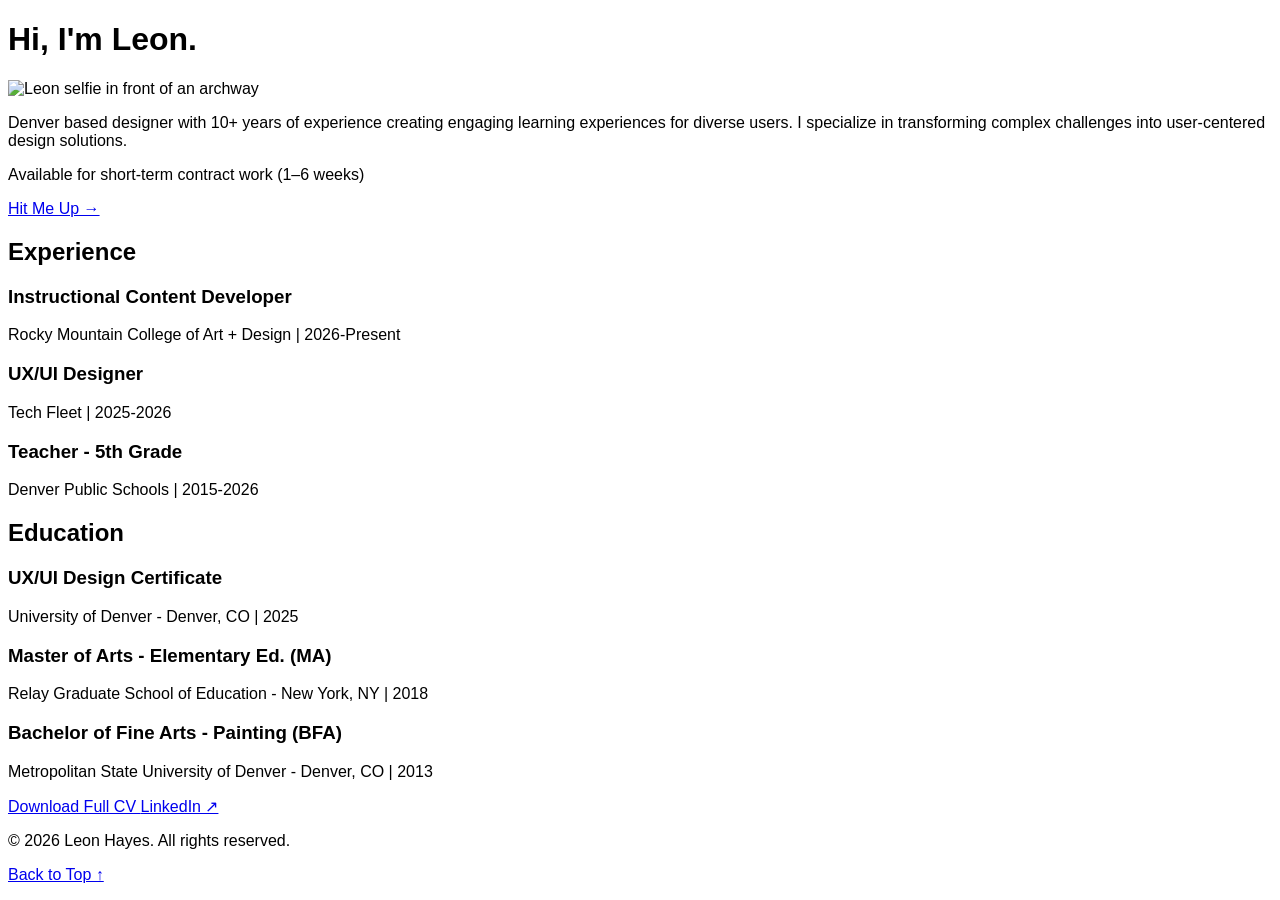
==== about.html @ 6b34eab3 "Updated nav bar to component" ====
<!DOCTYPE html>
<html lang="en">
  <head>
    <meta charset="UTF-8" />
    <meta name="viewport" content="width=device-width, initial-scale=1.0" />
    <title>About — Leon Hayes</title>
    <script src="https://cdn.tailwindcss.com"></script>
    <!-- Load the navigation Web Component -->
    <script src="components/main-nav.js" defer></script>
    <style>
      html {
        scroll-behavior: smooth;
      }
      body {
        font-family:
          -apple-system, BlinkMacSystemFont, "Segoe UI", Roboto, sans-serif;
      }
    </style>
  </head>
  <body class="bg-white text-black min-h-screen">
    <!-- Centrally Managed Web Component Navigation -->
  <main-nav></main-nav>

    <!-- Main Container Constrained to Max 1200px -->
    <div class="max-w-[1200px] mx-auto px-4 md:px-8 py-4 md:py-8">

      
      <main class="w-full space-y-16">
        <!-- TOP HERO SECTION: Left Column (Bio & Pic) | Right Column (Experience & Education Card) -->
        <div class="grid grid-cols-1 md:grid-cols-2 gap-12 items-start">
          
          <!-- LEFT COLUMN: Heading, Selfie, Bio, Availability & CTA -->
          <div class="space-y-6">
            <h1 class="text-3xl md:text-5xl font-bold tracking-tight leading-tight">
               Hi, I'm Leon.
            </h1>
            
            <div class="w-full bg-gray-100 border border-gray-200 rounded-sm overflow-hidden">
              <img
                src="Images/ArchSelfie.jpeg"
                alt="Leon selfie in front of an archway"
                class="w-full max-h-[420px] object-cover block"
              />
            </div>

            <p class="text-base md:text-lg text-gray-700 leading-relaxed">
              Denver based designer with 10+ years of experience creating engaging
              learning experiences for diverse users. I specialize in transforming
              complex challenges into user-centered design solutions.
            </p>

            <div class="flex items-center space-x-2 pt-1">
              <span class="w-2.5 h-2.5 rounded-full bg-emerald-500 animate-pulse shrink-0"></span>
              <p class="text-xs md:text-sm font-mono text-gray-700 uppercase tracking-wider">
                  Available for short-term contract work (1–6 weeks)
              </p>
            </div>

            <!-- Primary CTA Action -->
            <div class="pt-2">
              <a
                href="hit-me-up.html"
                class="inline-block bg-black text-white px-7 py-3.5 text-base font-medium hover:bg-gray-800 transition-colors rounded-sm"
              >
                Hit Me Up &rarr;
              </a>
            </div>
          </div>

          <!-- RIGHT COLUMN: Experience & Education Frame -->
          <div>
            <div class="bg-gray-50 border border-gray-200 p-6 md:p-8 space-y-6">
              
              <!-- Experience -->
              <div>
                <h2 class="text-xs md:text-sm font-mono text-gray-500 uppercase tracking-wider mb-4">
                  Experience
                </h2>
                <div class="space-y-4 border-b border-gray-200 pb-6">
                  <div>
                    <h3 class="font-bold text-base md:text-lg text-black">Instructional Content Developer</h3>
                    <p class="text-xs md:text-sm text-gray-500 mt-0.5">
                      Rocky Mountain College of Art + Design | 2026-Present
                    </p>
                  </div>
                  <div>
                    <h3 class="font-bold text-base md:text-lg text-black">UX/UI Designer</h3>
                    <p class="text-xs md:text-sm text-gray-500 mt-0.5">
                      Tech Fleet | 2025-2026
                    </p>
                  </div>
                  <div>
                    <h3 class="font-bold text-base md:text-lg text-black">Teacher - 5th Grade </h3>
                    <p class="text-xs md:text-sm text-gray-500 mt-0.5">
                      Denver Public Schools | 2015-2026
                    </p>
                  </div>
                </div>
              </div>

              <!-- Education -->
              <div>
                <h2 class="text-xs md:text-sm font-mono text-gray-500 uppercase tracking-wider mb-4">
                  Education
                </h2>
                <div class="space-y-4 mb-6">
                  <div>
                    <h3 class="font-bold text-base md:text-lg text-black">UX/UI Design Certificate</h3>
                    <p class="text-xs md:text-sm text-gray-500 mt-0.5">
                      University of Denver - Denver, CO | 2025
                    </p>
                  </div>
                  <div>
                    <h3 class="font-bold text-base md:text-lg text-black">Master of Arts - Elementary Ed. (MA)</h3>
                    <p class="text-xs md:text-sm text-gray-500 mt-0.5">
                      Relay Graduate School of Education - New York, NY | 2018
                    </p>
                  </div>
                  <div>
                    <h3 class="font-bold text-base md:text-lg text-black">Bachelor of Fine Arts - Painting (BFA)</h3>
                    <p class="text-xs md:text-sm text-gray-500 mt-0.5">
                      Metropolitan State University of Denver - Denver, CO | 2013
                    </p>
                  </div>
                </div>
              </div>

              <!-- Side-by-Side Action Buttons in Frame -->
              <div class="grid grid-cols-1 sm:grid-cols-2 gap-3 pt-2">
                <a
                  href="#"
                  class="block text-center bg-black text-white px-4 py-3 text-xs md:text-sm font-medium hover:bg-gray-800 transition-colors rounded-sm"
                >
                  Download Full CV
                </a>
                <a
                  href="https://www.linkedin.com/in/leon-hayes/"
                  target="_blank"
                  rel="noopener noreferrer"
                  class="block text-center border border-black text-black px-4 py-3 text-xs md:text-sm font-medium hover:bg-black hover:text-white transition-all rounded-sm"
                >
                  LinkedIn &#8599;
                </a>
              </div>

            </div>
          </div>

        </div>

      </main>

      <!-- Footer -->
      <footer class="mt-24 pt-8 border-t border-gray-200 text-xs md:text-sm flex justify-between items-center">
        <p>&copy; 2026 Leon Hayes. All rights reserved.</p>
        <a
          href="#"
          class="border border-black px-3 py-1 font-medium hover:bg-black hover:text-white transition-all"
        >
          Back to Top &uarr;
        </a>
      </footer>

    </div>

    <!-- Mobile Menu Accessible Toggle Script -->
    <script>
      document.addEventListener('DOMContentLoaded', () => {
        const toggleBtn = document.getElementById('menu-toggle');
        const mobileMenu = document.getElementById('mobile-menu');
        const openIcon = document.getElementById('menu-open-icon');
        const closeIcon = document.getElementById('menu-close-icon');

        if (toggleBtn && mobileMenu) {
          toggleBtn.addEventListener('click', () => {
            const isExpanded = toggleBtn.getAttribute('aria-expanded') === 'true';
            toggleBtn.setAttribute('aria-expanded', !isExpanded);
            mobileMenu.classList.toggle('hidden');
            openIcon.classList.toggle('hidden');
            closeIcon.classList.toggle('hidden');
          });

          // Close menu on ESC key press
          document.addEventListener('keydown', (e) => {
            if (e.key === 'Escape' && toggleBtn.getAttribute('aria-expanded') === 'true') {
              toggleBtn.setAttribute('aria-expanded', 'false');
              mobileMenu.classList.add('hidden');
              openIcon.classList.remove('hidden');
              closeIcon.classList.add('hidden');
              toggleBtn.focus();
            }
          });
        }
      });
    </script>
  </body>
</html>
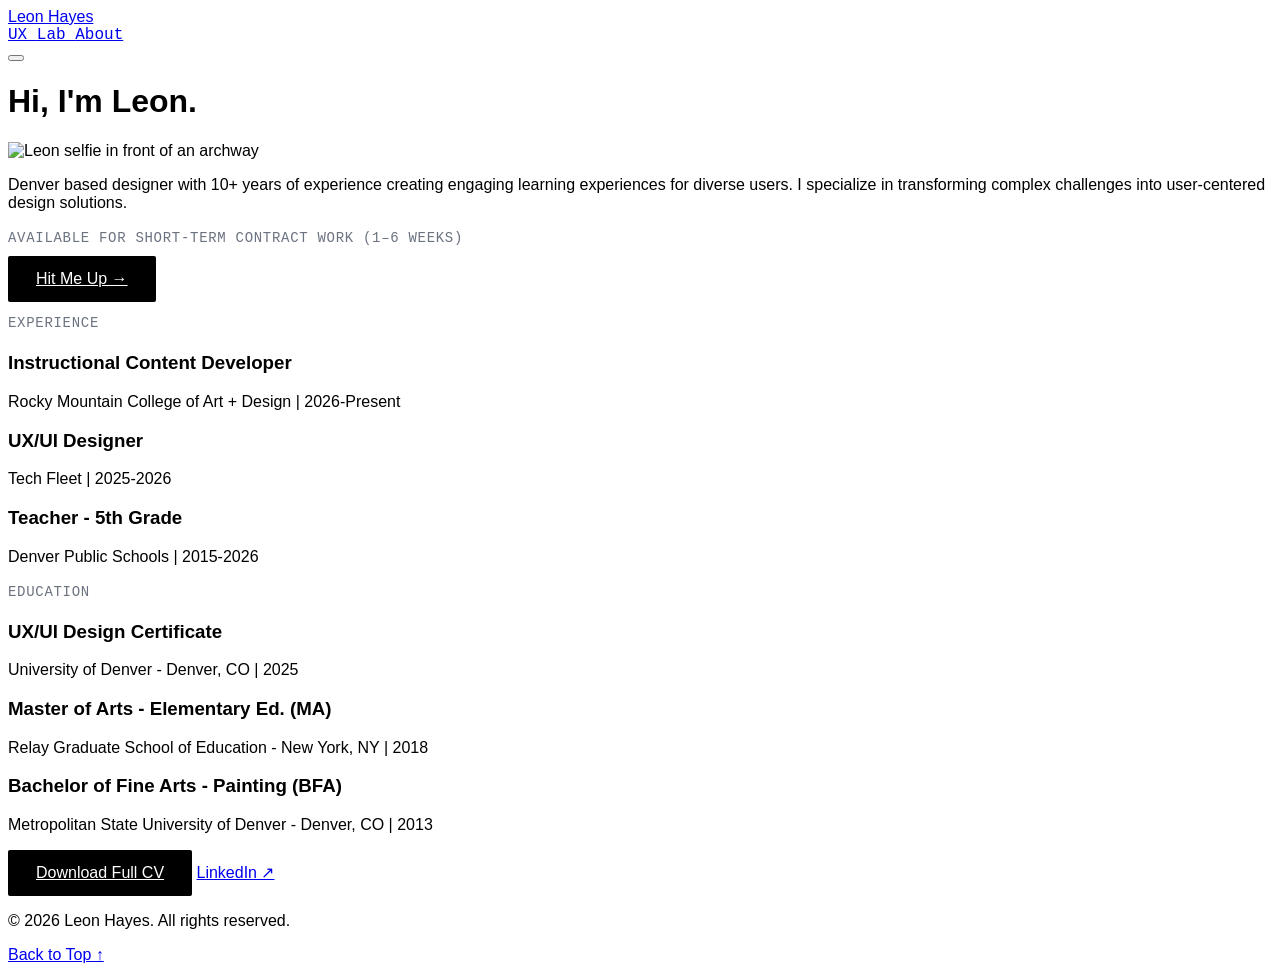
==== commit 7409ef92: "Linked style.css and added footer component." ====
--- a/about.html
+++ b/about.html
@@ -1,41 +1,41 @@
-<!DOCTYPE html>
+<!doctype html>
 <html lang="en">
   <head>
     <meta charset="UTF-8" />
     <meta name="viewport" content="width=device-width, initial-scale=1.0" />
     <title>About — Leon Hayes</title>
+
+    <!-- Tailwind CDN -->
     <script src="https://cdn.tailwindcss.com"></script>
-    <!-- Load the navigation Web Component -->
+
+    <!-- Global Design System Stylesheet -->
+    <link rel="stylesheet" href="style.css" />
+
+    <!-- Navigation & Footer Web Components -->
     <script src="components/main-nav.js" defer></script>
-    <style>
-      html {
-        scroll-behavior: smooth;
-      }
-      body {
-        font-family:
-          -apple-system, BlinkMacSystemFont, "Segoe UI", Roboto, sans-serif;
-      }
-    </style>
+    <script src="components/main-footer.js" defer></script>
   </head>
+
   <body class="bg-white text-black min-h-screen">
     <!-- Centrally Managed Web Component Navigation -->
-  <main-nav></main-nav>
+    <main-nav></main-nav>
 
     <!-- Main Container Constrained to Max 1200px -->
     <div class="max-w-[1200px] mx-auto px-4 md:px-8 py-4 md:py-8">
-
-      
       <main class="w-full space-y-16">
         <!-- TOP HERO SECTION: Left Column (Bio & Pic) | Right Column (Experience & Education Card) -->
         <div class="grid grid-cols-1 md:grid-cols-2 gap-12 items-start">
-          
           <!-- LEFT COLUMN: Heading, Selfie, Bio, Availability & CTA -->
           <div class="space-y-6">
-            <h1 class="text-3xl md:text-5xl font-bold tracking-tight leading-tight">
-               Hi, I'm Leon.
+            <h1
+              class="text-3xl md:text-5xl font-bold tracking-tight leading-tight text-black"
+            >
+              Hi, I'm Leon.
             </h1>
-            
-            <div class="w-full bg-gray-100 border border-gray-200 rounded-sm overflow-hidden">
+
+            <div
+              class="w-full bg-gray-100 border border-gray-200 rounded-sm overflow-hidden"
+            >
               <img
                 src="Images/ArchSelfie.jpeg"
                 alt="Leon selfie in front of an archway"
@@ -44,24 +44,24 @@
             </div>
 
             <p class="text-base md:text-lg text-gray-700 leading-relaxed">
-              Denver based designer with 10+ years of experience creating engaging
-              learning experiences for diverse users. I specialize in transforming
-              complex challenges into user-centered design solutions.
+              Denver based designer with 10+ years of experience creating
+              engaging learning experiences for diverse users. I specialize in
+              transforming complex challenges into user-centered design
+              solutions.
             </p>
 
             <div class="flex items-center space-x-2 pt-1">
-              <span class="w-2.5 h-2.5 rounded-full bg-emerald-500 animate-pulse shrink-0"></span>
-              <p class="text-xs md:text-sm font-mono text-gray-700 uppercase tracking-wider">
-                  Available for short-term contract work (1–6 weeks)
+              <span
+                class="w-2.5 h-2.5 rounded-full bg-emerald-500 animate-pulse shrink-0"
+              ></span>
+              <p class="section-eyebrow text-gray-700 mb-0">
+                Available for short-term contract work (1–6 weeks)
               </p>
             </div>
 
             <!-- Primary CTA Action -->
             <div class="pt-2">
-              <a
-                href="hit-me-up.html"
-                class="inline-block bg-black text-white px-7 py-3.5 text-base font-medium hover:bg-gray-800 transition-colors rounded-sm"
-              >
+              <a href="hit-me-up.html" class="btn-primary focus-ring-accent">
                 Hit Me Up &rarr;
               </a>
             </div>
@@ -70,27 +70,30 @@
           <!-- RIGHT COLUMN: Experience & Education Frame -->
           <div>
             <div class="bg-gray-50 border border-gray-200 p-6 md:p-8 space-y-6">
-              
               <!-- Experience -->
               <div>
-                <h2 class="text-xs md:text-sm font-mono text-gray-500 uppercase tracking-wider mb-4">
-                  Experience
-                </h2>
+                <h2 class="section-eyebrow mb-4">Experience</h2>
                 <div class="space-y-4 border-b border-gray-200 pb-6">
                   <div>
-                    <h3 class="font-bold text-base md:text-lg text-black">Instructional Content Developer</h3>
+                    <h3 class="font-bold text-base md:text-lg text-black">
+                      Instructional Content Developer
+                    </h3>
                     <p class="text-xs md:text-sm text-gray-500 mt-0.5">
                       Rocky Mountain College of Art + Design | 2026-Present
                     </p>
                   </div>
                   <div>
-                    <h3 class="font-bold text-base md:text-lg text-black">UX/UI Designer</h3>
+                    <h3 class="font-bold text-base md:text-lg text-black">
+                      UX/UI Designer
+                    </h3>
                     <p class="text-xs md:text-sm text-gray-500 mt-0.5">
                       Tech Fleet | 2025-2026
                     </p>
                   </div>
                   <div>
-                    <h3 class="font-bold text-base md:text-lg text-black">Teacher - 5th Grade </h3>
+                    <h3 class="font-bold text-base md:text-lg text-black">
+                      Teacher - 5th Grade
+                    </h3>
                     <p class="text-xs md:text-sm text-gray-500 mt-0.5">
                       Denver Public Schools | 2015-2026
                     </p>
@@ -100,26 +103,31 @@
 
               <!-- Education -->
               <div>
-                <h2 class="text-xs md:text-sm font-mono text-gray-500 uppercase tracking-wider mb-4">
-                  Education
-                </h2>
+                <h2 class="section-eyebrow mb-4">Education</h2>
                 <div class="space-y-4 mb-6">
                   <div>
-                    <h3 class="font-bold text-base md:text-lg text-black">UX/UI Design Certificate</h3>
+                    <h3 class="font-bold text-base md:text-lg text-black">
+                      UX/UI Design Certificate
+                    </h3>
                     <p class="text-xs md:text-sm text-gray-500 mt-0.5">
                       University of Denver - Denver, CO | 2025
                     </p>
                   </div>
                   <div>
-                    <h3 class="font-bold text-base md:text-lg text-black">Master of Arts - Elementary Ed. (MA)</h3>
+                    <h3 class="font-bold text-base md:text-lg text-black">
+                      Master of Arts - Elementary Ed. (MA)
+                    </h3>
                     <p class="text-xs md:text-sm text-gray-500 mt-0.5">
                       Relay Graduate School of Education - New York, NY | 2018
                     </p>
                   </div>
                   <div>
-                    <h3 class="font-bold text-base md:text-lg text-black">Bachelor of Fine Arts - Painting (BFA)</h3>
+                    <h3 class="font-bold text-base md:text-lg text-black">
+                      Bachelor of Fine Arts - Painting (BFA)
+                    </h3>
                     <p class="text-xs md:text-sm text-gray-500 mt-0.5">
-                      Metropolitan State University of Denver - Denver, CO | 2013
+                      Metropolitan State University of Denver - Denver, CO |
+                      2013
                     </p>
                   </div>
                 </div>
@@ -129,7 +137,7 @@
               <div class="grid grid-cols-1 sm:grid-cols-2 gap-3 pt-2">
                 <a
                   href="#"
-                  class="block text-center bg-black text-white px-4 py-3 text-xs md:text-sm font-medium hover:bg-gray-800 transition-colors rounded-sm"
+                  class="btn-primary text-center px-4 py-3 text-xs md:text-sm focus-ring-accent"
                 >
                   Download Full CV
                 </a>
@@ -137,56 +145,48 @@
                   href="https://www.linkedin.com/in/leon-hayes/"
                   target="_blank"
                   rel="noopener noreferrer"
-                  class="block text-center border border-black text-black px-4 py-3 text-xs md:text-sm font-medium hover:bg-black hover:text-white transition-all rounded-sm"
+                  class="block text-center border border-black text-black px-4 py-3 text-xs md:text-sm font-medium hover:bg-black hover:text-white transition-all rounded-sm focus-ring-accent"
                 >
                   LinkedIn &#8599;
                 </a>
               </div>
-
             </div>
           </div>
-
         </div>
-
       </main>
 
       <!-- Footer -->
-      <footer class="mt-24 pt-8 border-t border-gray-200 text-xs md:text-sm flex justify-between items-center">
-        <p>&copy; 2026 Leon Hayes. All rights reserved.</p>
-        <a
-          href="#"
-          class="border border-black px-3 py-1 font-medium hover:bg-black hover:text-white transition-all"
-        >
-          Back to Top &uarr;
-        </a>
-      </footer>
-
+      <main-footer></main-footer>
     </div>
 
     <!-- Mobile Menu Accessible Toggle Script -->
     <script>
-      document.addEventListener('DOMContentLoaded', () => {
-        const toggleBtn = document.getElementById('menu-toggle');
-        const mobileMenu = document.getElementById('mobile-menu');
-        const openIcon = document.getElementById('menu-open-icon');
-        const closeIcon = document.getElementById('menu-close-icon');
+      document.addEventListener("DOMContentLoaded", () => {
+        const toggleBtn = document.getElementById("menu-toggle");
+        const mobileMenu = document.getElementById("mobile-menu");
+        const openIcon = document.getElementById("menu-open-icon");
+        const closeIcon = document.getElementById("menu-close-icon");
 
         if (toggleBtn && mobileMenu) {
-          toggleBtn.addEventListener('click', () => {
-            const isExpanded = toggleBtn.getAttribute('aria-expanded') === 'true';
-            toggleBtn.setAttribute('aria-expanded', !isExpanded);
-            mobileMenu.classList.toggle('hidden');
-            openIcon.classList.toggle('hidden');
-            closeIcon.classList.toggle('hidden');
+          toggleBtn.addEventListener("click", () => {
+            const isExpanded =
+              toggleBtn.getAttribute("aria-expanded") === "true";
+            toggleBtn.setAttribute("aria-expanded", !isExpanded);
+            mobileMenu.classList.toggle("hidden");
+            openIcon.classList.toggle("hidden");
+            closeIcon.classList.toggle("hidden");
           });
 
           // Close menu on ESC key press
-          document.addEventListener('keydown', (e) => {
-            if (e.key === 'Escape' && toggleBtn.getAttribute('aria-expanded') === 'true') {
-              toggleBtn.setAttribute('aria-expanded', 'false');
-              mobileMenu.classList.add('hidden');
-              openIcon.classList.remove('hidden');
-              closeIcon.classList.add('hidden');
+          document.addEventListener("keydown", (e) => {
+            if (
+              e.key === "Escape" &&
+              toggleBtn.getAttribute("aria-expanded") === "true"
+            ) {
+              toggleBtn.setAttribute("aria-expanded", "false");
+              mobileMenu.classList.add("hidden");
+              openIcon.classList.remove("hidden");
+              closeIcon.classList.add("hidden");
               toggleBtn.focus();
             }
           });
--- a/style.css
+++ b/style.css
@@ -0,0 +1,169 @@
+/* ==========================================================================
+   LEON HAYES PORTFOLIO DESIGN SYSTEM & GLOBAL STYLESHEET
+   Aesthetic: Modern Brutalist (High Contrast, Clean Grid, Monospace Accents)
+   ========================================================================== */
+
+/* --------------------------------------------------------------------------
+   1. COLOR TOKENS & ACCESSIBILITY (WCAG 2.1 AA COMPLIANT)
+   -------------------------------------------------------------------------- */
+:root {
+  /* Neutral Palette */
+  --color-bg: #ffffff;
+  --color-bg-subtle: #f9fafb; /* gray-50 */
+  --color-surface: #f3f4f6; /* gray-100 */
+  --color-border: #e5e7eb; /* gray-200 */
+  --color-border-dark: #000000;
+
+  --color-text-primary: #000000;
+  --color-text-secondary: #374151; /* gray-700 */
+  --color-text-muted: #6b7280; /* gray-500 */
+
+  /* Brand / Accent Tokens (Emerald Palette) */
+  /* Note: #059669 (Emerald-600) guarantees a minimum 4.5:1 contrast ratio against white/gray-50 */
+  --color-accent: #059669;
+  --color-accent-hover: #047857; /* Emerald-700 */
+  --color-accent-light: #ecfdf5; /* Emerald-50 */
+  --color-accent-pulse: #10b981; /* Emerald-500 for active UI indicators */
+}
+
+/* --------------------------------------------------------------------------
+   2. CORE TYPOGRAPHY & SMOOTH SCROLLING
+   -------------------------------------------------------------------------- */
+html {
+  scroll-behavior: smooth;
+}
+
+body {
+  font-family:
+    -apple-system, BlinkMacSystemFont, "Segoe UI", Roboto, sans-serif;
+  background-color: var(--color-bg);
+  color: var(--color-text-primary);
+}
+
+/* Monospace Utility Overrides */
+.font-mono {
+  font-family:
+    ui-monospace, SFMono-Regular, Menlo, Monaco, Consolas, "Liberation Mono",
+    "Courier New", monospace;
+}
+
+/* --------------------------------------------------------------------------
+   3. STANDARDIZED HEADING SYSTEM
+   -------------------------------------------------------------------------- */
+/* Dual-Layer Eyebrow Label (Mono category indicator) */
+.section-eyebrow {
+  font-family: ui-monospace, SFMono-Regular, Menlo, Monaco, Consolas, monospace;
+  font-size: 0.75rem; /* 12px */
+  line-height: 1rem;
+  font-weight: 400;
+  text-transform: uppercase;
+  letter-spacing: 0.05em;
+  color: var(--color-text-muted);
+  margin-bottom: 0.5rem;
+}
+
+@media (min-width: 768px) {
+  .section-eyebrow {
+    font-size: 0.875rem; /* 14px */
+    line-height: 1.25rem;
+  }
+}
+
+/* Section Title (Primary H2) */
+.section-title {
+  font-size: 1.25rem; /* 20px */
+  line-height: 1.75rem;
+  font-weight: 700;
+  letter-spacing: -0.025em;
+  color: var(--color-text-primary);
+}
+
+@media (min-width: 768px) {
+  .section-title {
+    font-size: 1.5rem; /* 24px */
+    line-height: 2rem;
+  }
+}
+
+/* Section Container Rule (Standardized 64px top padding & border divider) */
+.section-block {
+  border-top: 1px solid var(--color-border);
+  padding-top: 4rem; /* pt-16 */
+}
+
+/* --------------------------------------------------------------------------
+   4. METADATA PILLS & BADGES (UNIFIED COMPONENT STYLING)
+   -------------------------------------------------------------------------- */
+.card-tag {
+  display: inline-block;
+  font-family: ui-monospace, SFMono-Regular, Menlo, Monaco, Consolas, monospace;
+  font-size: 0.75rem; /* 12px */
+  line-height: 1rem;
+  color: var(--color-text-primary);
+  background-color: var(--color-surface);
+  border: 1px solid var(--color-border);
+  padding: 0.25rem 0.625rem;
+  border-radius: 0.125rem; /* rounded-sm */
+  text-transform: uppercase;
+  letter-spacing: 0.05em;
+}
+
+/* Active / Featured Variant */
+.card-tag-accent {
+  background-color: var(--color-accent-light);
+  border-color: var(--color-accent);
+  color: var(--color-accent-hover);
+  font-weight: 600;
+}
+
+/* --------------------------------------------------------------------------
+   5. BRAND ACCENT & OUTCOME STYLING
+   -------------------------------------------------------------------------- */
+/* High-contrast emerald text for key outcomes and metrics */
+.text-accent {
+  color: var(--color-accent);
+}
+
+/* Accent callout left-border line for case study metrics */
+.outcome-border-accent {
+  border-left: 2px solid var(--color-accent);
+}
+
+/* Focus state rings for WCAG 2.1 AA interactive controls (Keyboard-only) */
+.focus-ring-accent:focus-visible {
+  outline: 2px solid transparent;
+  outline-offset: 2px;
+  box-shadow:
+    0 0 0 2px #ffffff,
+    0 0 0 4px var(--color-accent);
+}
+
+/* --------------------------------------------------------------------------
+   6. CUSTOM ACCORDION STYLES
+   -------------------------------------------------------------------------- */
+details summary::-webkit-details-marker {
+  display: none;
+}
+
+details summary {
+  list-style: none;
+}
+
+/* --------------------------------------------------------------------------
+   7. CUSTOM BUTTON STYLES
+   -------------------------------------------------------------------------- */
+
+.btn-primary {
+  display: inline-block;
+  background-color: #000000;
+  color: #ffffff;
+  padding: 0.875rem 1.75rem; /* px-7 py-3.5 */
+  font-size: 1rem; /* text-base */
+  font-weight: 500;
+  border-radius: 0.125rem; /* rounded-sm */
+  transition: background-color 150ms ease-in-out;
+}
+
+.btn-primary:hover {
+  background-color: #1f2937; /* gray-800 */
+}
